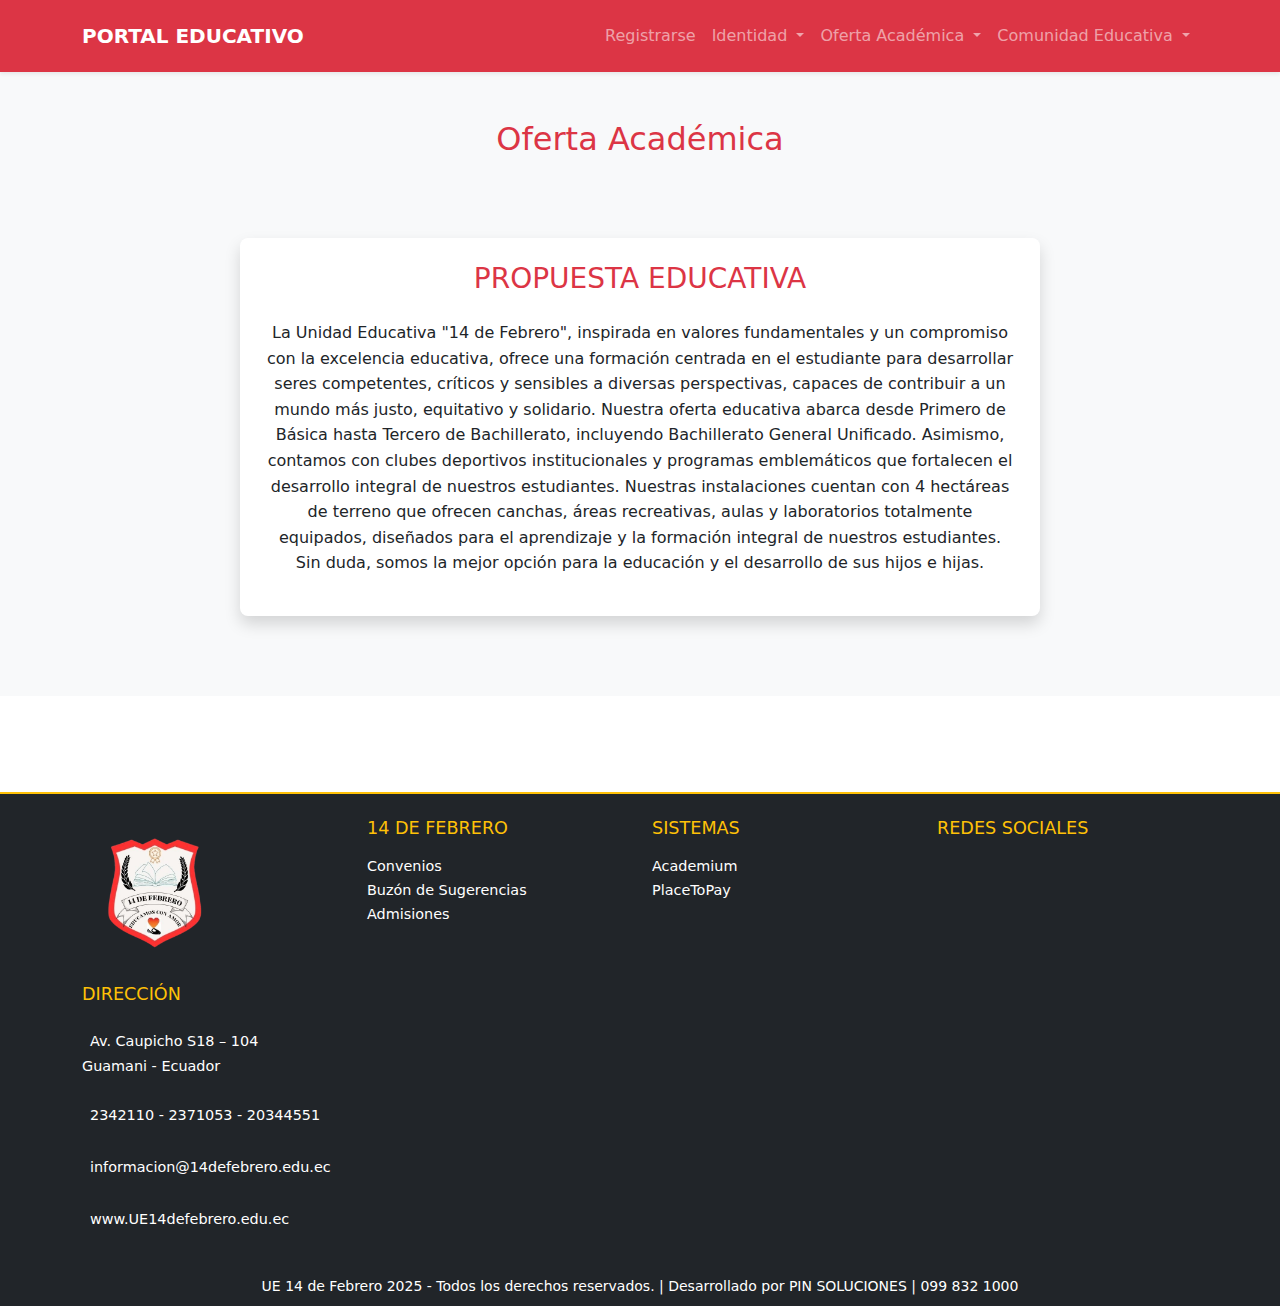
==== pages/admisiones.html @ b76104f1 "Listas deplegables completas" ====
<!DOCTYPE html>
<html lang="en">
  <head>
    <meta charset="UTF-8" />
    <meta name="viewport" content="width=device-width, initial-scale=1.0" />
    <title>Misión-Visión</title>
    <!-- Bootstrap CSS -->
    <link
      href="https://cdn.jsdelivr.net/npm/bootstrap@5.3.0/dist/css/bootstrap.min.css"
      rel="stylesheet"
    />

    <!-- CSS Personalizado -->
    <link rel="stylesheet" href="../css/admisiones.css" />
  </head>
  <body>
    <!-- Barra de navegación -->
    <nav class="navbar navbar-expand-lg navbar-dark bg-danger shadow-sm py-3">
      <div class="container">
        <a class="navbar-brand fw-bold text-uppercase" href="#"
          >Portal Educativo</a
        >
        <button
          class="navbar-toggler"
          type="button"
          data-bs-toggle="collapse"
          data-bs-target="#navbarNav"
          aria-controls="navbarNav"
          aria-expanded="false"
          aria-label="Toggle navigation"
        >
          <span class="navbar-toggler-icon"></span>
        </button>
        <div class="collapse navbar-collapse" id="navbarNav">
          <ul class="navbar-nav ms-auto">
            <li class="nav-item">
              <a class="nav-link" href="./login.html">Registrarse</a>
            </li>
            <li class="nav-item dropdown">
              <a
                class="nav-link dropdown-toggle"
                href="#"
                id="carismaDropdown"
                role="button"
                aria-expanded="false"
              >
                Identidad
              </a>
              <ul class="dropdown-menu" aria-labelledby="carismaDropdown">
                <li>
                  <a class="dropdown-item" href="./mision-vision.html"
                    >Misión-Visión</a
                  >
                </li>
                <li>
                  <a class="dropdown-item" href="./valores.html">Valores</a>
                </li>
                <li><a class="dropdown-item" href="./himno.html">Himno</a></li>
                <li>
                  <a class="dropdown-item" href="./historia.html">Historia</a>
                </li>
                <li>
                  <a class="dropdown-item" href="./principios.html"
                    >Principios</a
                  >
                </li>
              </ul>
            </li>
            <li class="nav-item dropdown">
              <a
                class="nav-link dropdown-toggle"
                href="#"
                id="ofertaDropdown"
                role="button"
                aria-expanded="false"
              >
                Oferta Académica
              </a>
              <ul class="dropdown-menu" aria-labelledby="ofertaDropdown">
                <li>
                  <a class="dropdown-item" href="./admisiones.html"
                    >Admisiones</a
                  >
                </li>
                <li>
                  <a class="dropdown-item" href="./educacion_Inicial.html"
                    >Preparatoria</a
                  >
                </li>
                <li>
                  <a class="dropdown-item" href="./educacion_Basica.html"
                    >Educación General Básica</a
                  >
                </li>
                <li>
                  <a class="dropdown-item" href="./bachillerato_Unificado.html"
                    >Bachillerato General Unificado</a
                  >
                </li>
              </ul>
            </li>
            <li class="nav-item dropdown">
              <a
                class="nav-link dropdown-toggle"
                href="#"
                id="comunidadDropdown"
                role="button"
                aria-expanded="false"
              >
                Comunidad Educativa
              </a>
              <ul class="dropdown-menu" aria-labelledby="comunidadDropdown">
                <li>
                  <a class="dropdown-item" href="./autoridades.html"
                    >Autoridades</a
                  >
                </li>
              </ul>
            </li>
          </ul>
        </div>
      </div>
    </nav>

    <!-- Seccion en la que va todo el contenido de mision y vision -->
    <section class="section-valores py-5 bg-light">
      <div class="container">
        <h2 class="text-center mb-5 text-danger">Oferta Académica</h2>
        <div class="hymn-section mt-5 d-flex justify-content-center">
          <div class="hymn-card">
            <h3 class="text-center text-danger mb-4">PROPUESTA EDUCATIVA</h3>
            <div class="hymn-content d-flex flex-column align-items-center">
              <p class="hymn-lyrics text-center">
                La Unidad Educativa "14 de Febrero", inspirada en valores
                fundamentales y un compromiso con la excelencia educativa,
                ofrece una formación centrada en el estudiante para desarrollar
                seres competentes, críticos y sensibles a diversas perspectivas,
                capaces de contribuir a un mundo más justo, equitativo y
                solidario. Nuestra oferta educativa abarca desde Primero de
                Básica hasta Tercero de Bachillerato, incluyendo Bachillerato
                General Unificado. Asimismo, contamos con clubes deportivos
                institucionales y programas emblemáticos que fortalecen el
                desarrollo integral de nuestros estudiantes. Nuestras
                instalaciones cuentan con 4 hectáreas de terreno que ofrecen
                canchas, áreas recreativas, aulas y laboratorios totalmente
                equipados, diseñados para el aprendizaje y la formación integral
                de nuestros estudiantes. Sin duda, somos la mejor opción para la
                educación y el desarrollo de sus hijos e hijas.
              </p>
            </div>
          </div>
        </div>
      </div>
    </section>

    <div class="d-flex justify-content-center my-5"></div>

    <!-- Fin de la seccion en la que va mision y vision -->

    <!-- Footer -->
    <footer class="bg-dark text-white pt-4 pb-2">
      <div class="container">
        <div class="row text-center text-md-start">
          <!-- Logo y Dirección -->
          <div class="col-md-3 mb-3">
            <img
              src="../assets/images/ricardo-removebg-preview.png"
              alt="14 de Febrero"
              class="mb-3"
              style="max-width: 150px"
            />
            <h5 class="text-uppercase">Dirección</h5>
            <p>
              <i class="bi bi-geo-alt-fill me-2"></i>Av. Caupicho S18 – 104<br />
              Guamani - Ecuador
            </p>
            <p>
              <i class="bi bi-telephone-fill me-2"></i>2342110 - 2371053 -
              20344551
            </p>
            <p>
              <i class="bi bi-envelope-fill me-2"></i
              >informacion@14defebrero.edu.ec
            </p>
            <a href="" class="text-white text-decoration-none">
              <i class="bi bi-globe me-2"></i>www.UE14defebrero.edu.ec
            </a>
          </div>

          <!-- La Salle -->
          <div class="col-md-3 mb-3">
            <h5 class="text-uppercase">14 de Febrero</h5>
            <ul class="list-unstyled">
              <li>
                <a href="#" class="text-white text-decoration-none"
                  >Convenios</a
                >
              </li>
              <li>
                <a href="#" class="text-white text-decoration-none"
                  >Buzón de Sugerencias</a
                >
              </li>
              <li>
                <a href="#" class="text-white text-decoration-none"
                  >Admisiones</a
                >
              </li>
            </ul>
          </div>

          <!-- Sistemas -->
          <div class="col-md-3 mb-3">
            <h5 class="text-uppercase">Sistemas</h5>
            <ul class="list-unstyled">
              <li>
                <a href="#" class="text-white text-decoration-none"
                  >Academium</a
                >
              </li>
              <li>
                <a href="#" class="text-white text-decoration-none"
                  >PlaceToPay</a
                >
              </li>
            </ul>
          </div>

          <!-- Redes Sociales -->
          <div class="col-md-3 mb-3">
            <h5 class="text-uppercase">Redes Sociales</h5>
            <a href="#" class="text-white me-3"
              ><i class="bi bi-whatsapp"></i
            ></a>
            <a href="#" class="text-white me-3"
              ><i class="bi bi-facebook"></i
            ></a>
            <a href="#" class="text-white me-3"
              ><i class="bi bi-instagram"></i
            ></a>
            <a href="#" class="text-white"><i class="bi bi-youtube"></i></a>
          </div>
        </div>

        <div class="text-center mt-4">
          <small>
            UE 14 de Febrero 2025 - Todos los derechos reservados. |
            Desarrollado por PIN SOLUCIONES | 099 832 1000
          </small>
        </div>
      </div>
    </footer>

    <!-- Bootstrap JS -->
    <script src="https://cdn.jsdelivr.net/npm/bootstrap@5.3.0/dist/js/bootstrap.bundle.min.js"></script>
    <!-- JS Personalizado -->
    <script src="../js/index.js"></script>
  </body>
</html>
---- css/admisiones.css ----
/*DISEÑO DEL FOOTER*/
footer {
    border-top: 2px solid #ffc107;
}

footer h5 {
    color: #ffc107;
    font-size: 1.1rem;
    margin-bottom: 15px;
}

footer p, footer a {
    font-size: 0.9rem;
}

footer a:hover {
    color: #ffc107;
}

footer .bi {
    font-size: 1.5rem;
}


/*ESTILOS DE BARRA DE NAVEGACIÓN*/
.nav-item.dropdown:hover .dropdown-menu {
    display: block;
}




.accordion-button {
    background-color: #f8f9fa;
    color: #212529;
    font-weight: bold;
    padding: 1.5rem;
}

.accordion-button:not(.collapsed) {
    background-color: #e9ecef;
    color: #dc3545;
}

.accordion-body {
    padding: 1.5rem;
}

.accordion-item {
    border: none;
    border-bottom: 1px solid #dee2e6;
}

.accordion-item:first-of-type {
    border-top-left-radius: 0;
    border-top-right-radius: 0;
}

.accordion-item:last-of-type {
    border-bottom-right-radius: 0;
    border-bottom-left-radius: 0;
}

.hymn-section {
    background-color: #f8f9fa;
    padding: 2rem;
    border-radius: 0.5rem;
}

.hymn-content {
    display: grid;
    grid-template-columns: repeat(2, 1fr);
    grid-gap: 2rem;
}

.hymn-verse {
    background-color: #fff;
    padding: 1.5rem;
    border-radius: 0.5rem;
    box-shadow: 0 0.5rem 1rem rgba(0, 0, 0, 0.15);
}

.hymn-title {
    color: #dc3545;
    font-weight: bold;
    margin-bottom: 1rem;
}

.hymn-lyrics {
    line-height: 1.6;
}


.hymn-section {
    background-color: #f8f9fa;
    padding: 2rem;
    border-radius: 0.5rem;
}

.hymn-card {
    background-color: #fff;
    padding: 1.5rem;
    border-radius: 0.5rem;
    box-shadow: 0 0.5rem 1rem rgba(0, 0, 0, 0.15);
    max-width: 800px;
}

.hymn-content {
    width: 100%;
}

.hymn-lyrics {
    line-height: 1.6;
}

.hymn-lyrics strong {
    color: #dc3545;
    font-weight: bold;
    display: block;
    margin-bottom: 1rem;
}



/* Estilo de los menús desplegables */
.dropdown-menu {
    display: none;
    position: absolute;
    background-color: #446280; /* Gris claro */
    border: 1px solid #ccc; /* Borde gris suave */
    box-shadow: 0px 8px 16px rgba(0, 0, 0, 0.1); /* Sombra suave */
    border-radius: 5px; /* Bordes redondeados */
    padding: 10px 0;
}

/* Estilo de los elementos dentro del menú */
.dropdown-item {
    color: #ffffff; /* Color de texto gris oscuro */
    padding: 8px 20px;
    text-align: left;
}

/* Cambio de color cuando se pasa el mouse sobre un item */
.dropdown-item:hover {
    background-color: #dc3545; /* Rojo (similar al color principal de la navbar) */
    color: white; /* Texto blanco al pasar el mouse */
}

/* Agregar transiciones suaves */
.dropdown-item {
    transition: background-color 0.3s ease, color 0.3s ease;
}

/* Para dar un mejor aspecto a la navbar */
.navbar {
    background-color: #dc3545; /* Rojo */
}

.navbar-brand {
    color: white !important;
}

.navbar-toggler-icon {
    background-color: white;
}
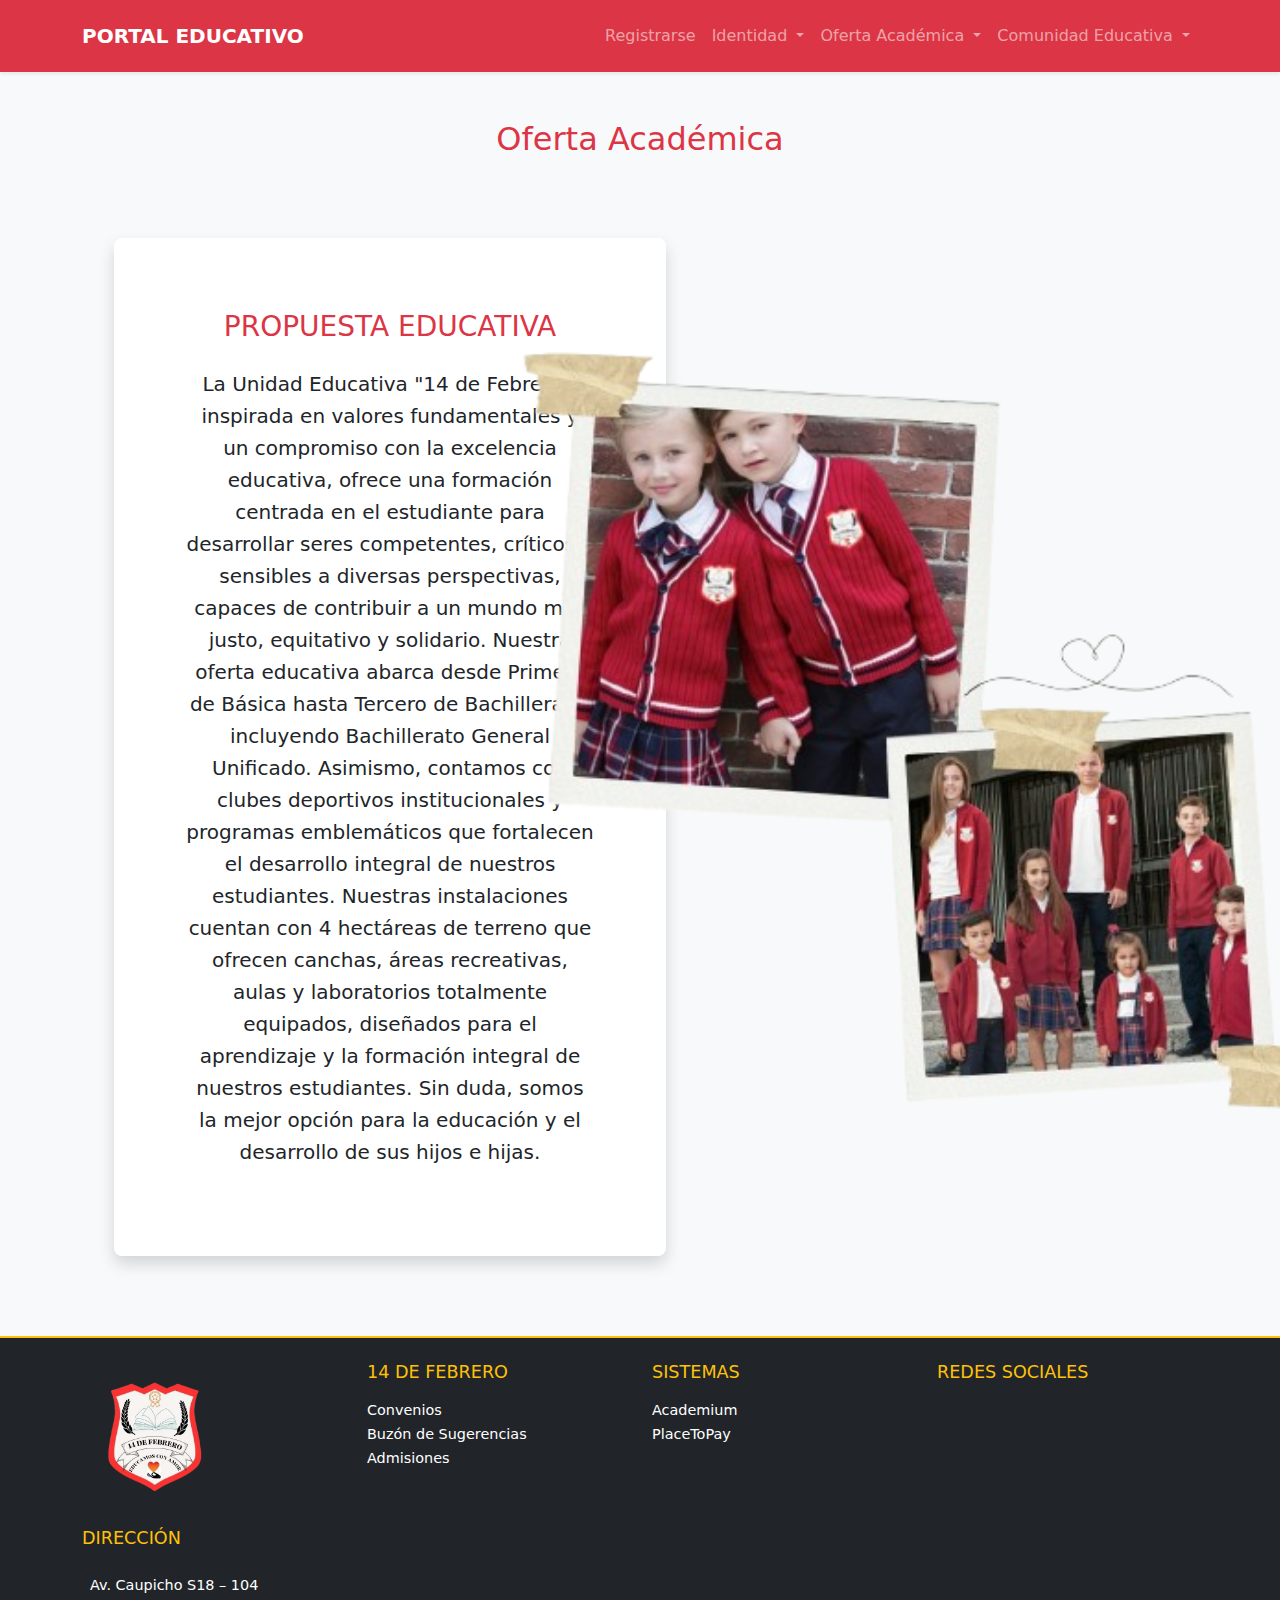
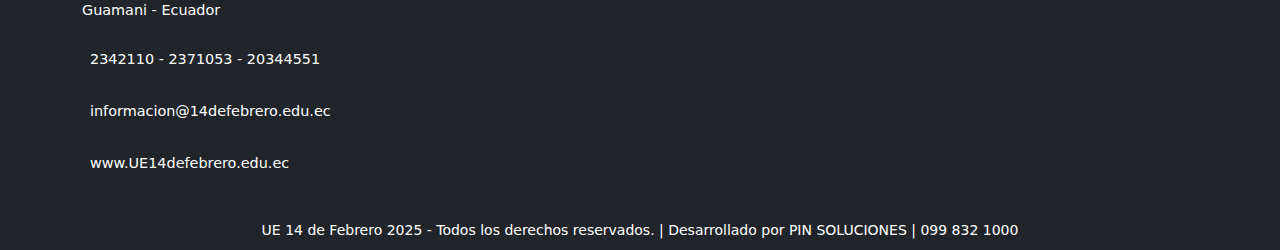
==== commit 80d21436: "Roberto" ====
--- a/pages/admisiones.html
+++ b/pages/admisiones.html
@@ -127,7 +127,7 @@
       <div class="container">
         <h2 class="text-center mb-5 text-danger">Oferta Académica</h2>
         <div class="hymn-section mt-5 d-flex justify-content-center">
-          <div class="hymn-card">
+          <div class="hymn-card" >
             <h3 class="text-center text-danger mb-4">PROPUESTA EDUCATIVA</h3>
             <div class="hymn-content d-flex flex-column align-items-center">
               <p class="hymn-lyrics text-center">
@@ -149,11 +149,22 @@
               </p>
             </div>
           </div>
-        </div>
+          <br>
+          <div class="d-flex justify-content-center my-5">
+            <img
+              src="../assets/images/ofertaaa.-removebg-preview.png"
+              alt="Logo La Salle"
+              class="img-fluid"
+              style="max-width: 1200px"
+            />
+          </div>
+          
+        </div>
+        
       </div>
+      
     </section>
 
-    <div class="d-flex justify-content-center my-5"></div>
 
     <!-- Fin de la seccion en la que va mision y vision -->
 
--- a/css/admisiones.css
+++ b/css/admisiones.css
@@ -72,6 +72,7 @@
     display: grid;
     grid-template-columns: repeat(2, 1fr);
     grid-gap: 2rem;
+
 }
 
 .hymn-verse {
@@ -89,6 +90,7 @@
 
 .hymn-lyrics {
     line-height: 1.6;
+    text-align: justify;
 }
 
 
@@ -100,7 +102,7 @@
 
 .hymn-card {
     background-color: #fff;
-    padding: 1.5rem;
+    padding: 4.5rem;
     border-radius: 0.5rem;
     box-shadow: 0 0.5rem 1rem rgba(0, 0, 0, 0.15);
     max-width: 800px;
@@ -112,6 +114,8 @@
 
 .hymn-lyrics {
     line-height: 1.6;
+    font-size: 20px;
+
 }
 
 .hymn-lyrics strong {
@@ -119,6 +123,7 @@
     font-weight: bold;
     display: block;
     margin-bottom: 1rem;
+    font-size: 18px;
 }
 
 
